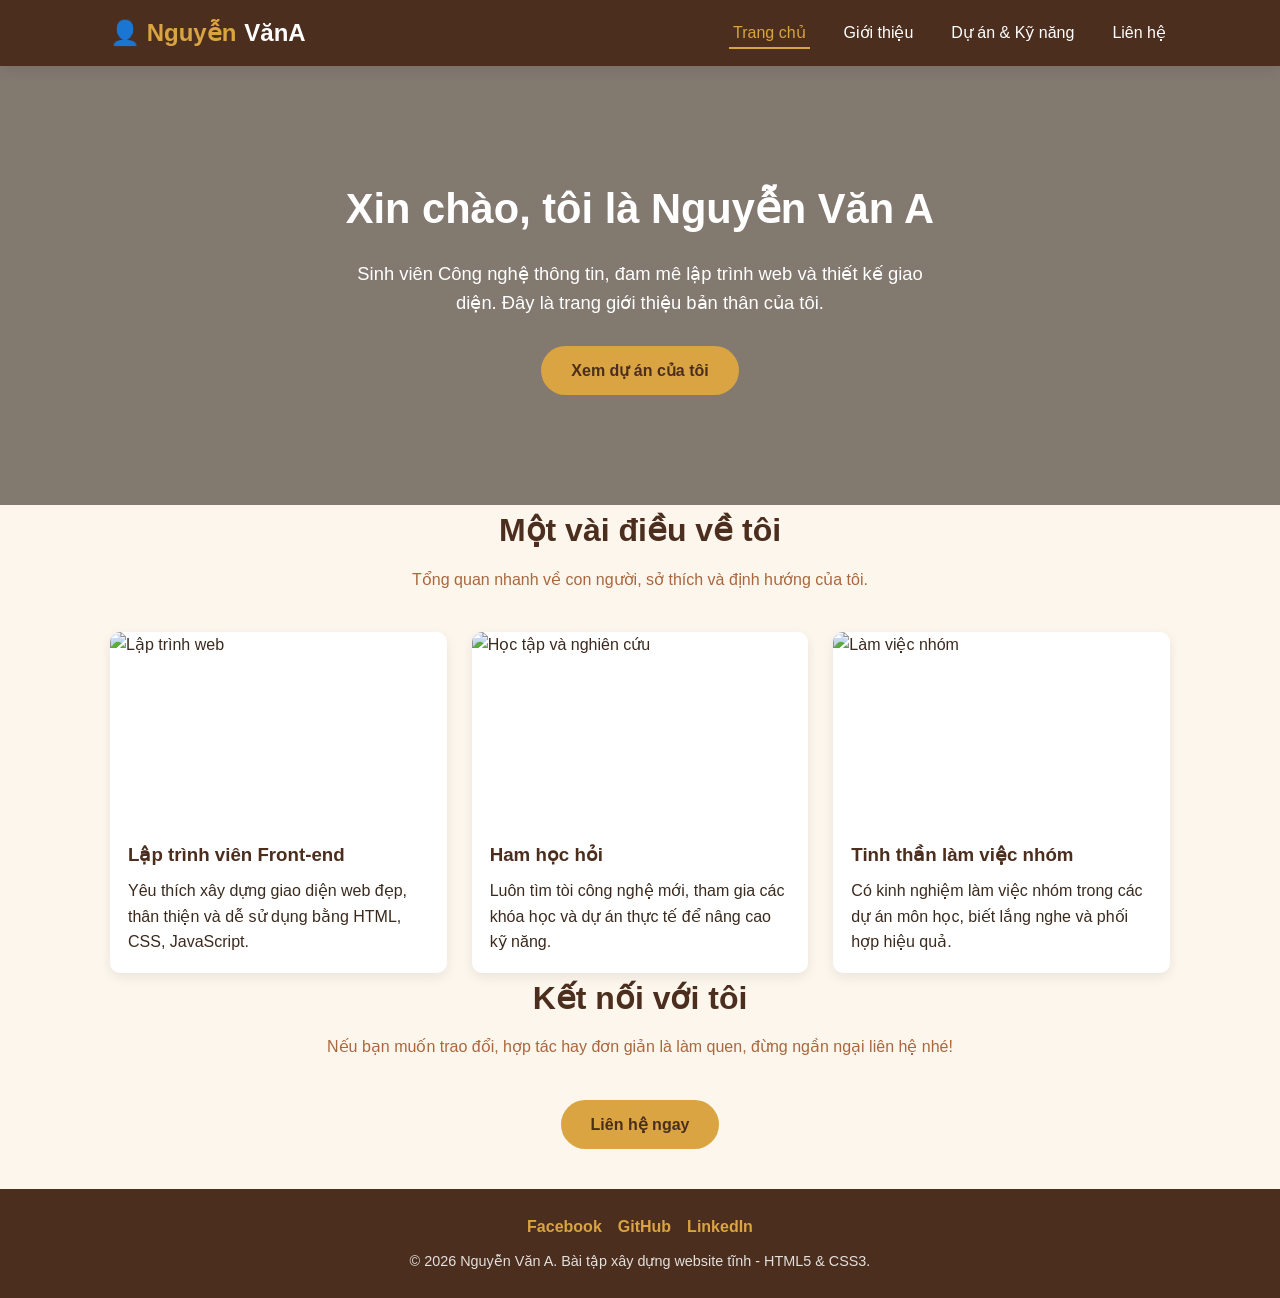
==== index.html @ bffe3a09 "Add files via upload" ====
<!DOCTYPE html>
<html lang="vi">
<head>
<meta charset="UTF-8" />
<meta name="viewport" content="width=device-width, initial-scale=1.0" />
<title>Nguyễn Văn A - Trang chủ</title>
<link rel="stylesheet" href="css/style.css" />
</head>
<body>

<header>
  <nav class="navbar">
    <a href="index.html" class="logo">👤 Nguyễn<span>VănA</span></a>
    <ul class="nav-links" id="navLinks">
      <li><a href="index.html" class="active">Trang chủ</a></li>
      <li><a href="about.html">Giới thiệu</a></li>
      <li><a href="projects.html">Dự án &amp; Kỹ năng</a></li>
      <li><a href="contact.html">Liên hệ</a></li>
    </ul>
    <button class="menu-toggle" id="menuToggle" aria-label="Mở menu">
      <span></span><span></span><span></span>
    </button>
  </nav>
</header>

<section class="hero">
  <h1>Xin chào, tôi là Nguyễn Văn A</h1>
  <p>Sinh viên Công nghệ thông tin, đam mê lập trình web và thiết kế giao diện. Đây là trang giới thiệu bản thân của tôi.</p>
  <a href="projects.html" class="btn">Xem dự án của tôi</a>
</section>

<section class="container">
  <h2 class="section-title">Một vài điều về tôi</h2>
  <p class="section-subtitle">Tổng quan nhanh về con người, sở thích và định hướng của tôi.</p>
  <div class="grid">
    <div class="card">
      <img src="https://images.unsplash.com/photo-1517694712202-14dd9538aa97?auto=format&fit=crop&w=600&q=80" alt="Lập trình web" />
      <div class="card-body">
        <h3>Lập trình viên Front-end</h3>
        <p>Yêu thích xây dựng giao diện web đẹp, thân thiện và dễ sử dụng bằng HTML, CSS, JavaScript.</p>
      </div>
    </div>
    <div class="card">
      <img src="https://images.unsplash.com/photo-1522202176988-66273c2fd55f?auto=format&fit=crop&w=600&q=80" alt="Học tập và nghiên cứu" />
      <div class="card-body">
        <h3>Ham học hỏi</h3>
        <p>Luôn tìm tòi công nghệ mới, tham gia các khóa học và dự án thực tế để nâng cao kỹ năng.</p>
      </div>
    </div>
    <div class="card">
      <img src="https://images.unsplash.com/photo-1522071820081-009f0129c71c?auto=format&fit=crop&w=600&q=80" alt="Làm việc nhóm" />
      <div class="card-body">
        <h3>Tinh thần làm việc nhóm</h3>
        <p>Có kinh nghiệm làm việc nhóm trong các dự án môn học, biết lắng nghe và phối hợp hiệu quả.</p>
      </div>
    </div>
  </div>
</section>

<section class="container" style="text-align:center;">
  <h2 class="section-title">Kết nối với tôi</h2>
  <p class="section-subtitle">Nếu bạn muốn trao đổi, hợp tác hay đơn giản là làm quen, đừng ngần ngại liên hệ nhé!</p>
  <a href="contact.html" class="btn">Liên hệ ngay</a>
</section>

<footer>
  <div class="socials">
    <a href="#">Facebook</a>
    <a href="#">GitHub</a>
    <a href="#">LinkedIn</a>
  </div>
  <p>&copy; 2026 Nguyễn Văn A. Bài tập xây dựng website tĩnh - HTML5 &amp; CSS3.</p>
</footer>

<script src="js/main.js"></script>
</body>
</html>
---- css/style.css ----
/* ============================================
   CÀ PHÊ HƯƠNG VIỆT - STYLE CHUNG
   ============================================ */

:root {
  --color-primary: #4b2e1e;
  --color-secondary: #a9673f;
  --color-accent: #d9a441;
  --color-light: #fdf6ec;
  --color-text: #3b2a1e;
  --color-white: #ffffff;
  --shadow: 0 4px 12px rgba(0, 0, 0, 0.08);
  --radius: 10px;
  --max-width: 1100px;
}

* {
  margin: 0;
  padding: 0;
  box-sizing: border-box;
}

html {
  scroll-behavior: smooth;
}

body {
  font-family: "Segoe UI", Tahoma, Geneva, Verdana, sans-serif;
  color: var(--color-text);
  background-color: var(--color-light);
  line-height: 1.6;
}

img {
  max-width: 100%;
  display: block;
}

a {
  text-decoration: none;
  color: inherit;
}

ul {
  list-style: none;
}

.container {
  max-width: var(--max-width);
  margin: 0 auto;
  padding: 0 20px;
}

/* ===== HEADER & NAV ===== */
header {
  background-color: var(--color-primary);
  color: var(--color-white);
  position: sticky;
  top: 0;
  z-index: 100;
  box-shadow: var(--shadow);
}

.navbar {
  display: flex;
  align-items: center;
  justify-content: space-between;
  max-width: var(--max-width);
  margin: 0 auto;
  padding: 14px 20px;
}

.logo {
  font-size: 1.5rem;
  font-weight: 700;
  color: var(--color-accent);
  display: flex;
  align-items: center;
  gap: 8px;
}

.logo span {
  color: var(--color-white);
}

.nav-links {
  display: flex;
  gap: 30px;
}

.nav-links a {
  font-weight: 500;
  padding: 6px 4px;
  border-bottom: 2px solid transparent;
  transition: border-color 0.25s, color 0.25s;
}

.nav-links a:hover,
.nav-links a.active {
  border-color: var(--color-accent);
  color: var(--color-accent);
}

.menu-toggle {
  display: none;
  flex-direction: column;
  gap: 5px;
  cursor: pointer;
  background: none;
  border: none;
}

.menu-toggle span {
  width: 26px;
  height: 3px;
  background-color: var(--color-white);
  border-radius: 2px;
}

/* ===== HERO ===== */
.hero {
  background: linear-gradient(rgba(30, 18, 10, 0.55), rgba(30, 18, 10, 0.55)),
    url("https://images.unsplash.com/photo-1495474472287-4d71bcdd2085?auto=format&fit=crop&w=1400&q=80")
      center/cover no-repeat;
  color: var(--color-white);
  text-align: center;
  padding: 110px 20px;
}

.hero h1 {
  font-size: 2.6rem;
  margin-bottom: 16px;
}

.hero p {
  font-size: 1.15rem;
  max-width: 600px;
  margin: 0 auto 28px;
}

.btn {
  display: inline-block;
  background-color: var(--color-accent);
  color: var(--color-primary);
  font-weight: 700;
  padding: 12px 30px;
  border-radius: 30px;
  transition: transform 0.2s, background-color 0.2s;
}

.btn:hover {
  background-color: var(--color-white);
  transform: translateY(-2px);
}

/* ===== SECTIONS ===== */
section {
  padding: 60px 0;
}

.section-title {
  text-align: center;
  font-size: 2rem;
  color: var(--color-primary);
  margin-bottom: 10px;
}

.section-subtitle {
  text-align: center;
  color: var(--color-secondary);
  margin-bottom: 40px;
  max-width: 650px;
  margin-left: auto;
  margin-right: auto;
}

/* ===== CARDS / GRID ===== */
.grid {
  display: grid;
  grid-template-columns: repeat(3, 1fr);
  gap: 25px;
}

.card {
  background-color: var(--color-white);
  border-radius: var(--radius);
  overflow: hidden;
  box-shadow: var(--shadow);
  transition: transform 0.25s;
}

.card:hover {
  transform: translateY(-6px);
}

.card img {
  width: 100%;
  height: 190px;
  object-fit: cover;
}

.card-body {
  padding: 18px;
}

.card-body h3 {
  color: var(--color-primary);
  margin-bottom: 8px;
}

.price {
  display: inline-block;
  margin-top: 10px;
  font-weight: 700;
  color: var(--color-secondary);
}

/* ===== ABOUT PAGE ===== */
.about-flex {
  display: flex;
  align-items: center;
  gap: 40px;
  flex-wrap: wrap;
}

.about-flex img {
  flex: 1 1 350px;
  border-radius: var(--radius);
  box-shadow: var(--shadow);
}

.about-text {
  flex: 1 1 400px;
}

.about-text h2 {
  color: var(--color-primary);
  margin-bottom: 14px;
}

.about-text p {
  margin-bottom: 14px;
}

.values {
  display: grid;
  grid-template-columns: repeat(3, 1fr);
  gap: 20px;
  margin-top: 50px;
}

.value-box {
  background-color: var(--color-white);
  border-radius: var(--radius);
  padding: 25px;
  text-align: center;
  box-shadow: var(--shadow);
}

.value-box .icon {
  font-size: 2.2rem;
  margin-bottom: 12px;
}

/* ===== CONTACT PAGE ===== */
.contact-wrap {
  display: flex;
  gap: 40px;
  flex-wrap: wrap;
}

.contact-info,
.contact-form {
  flex: 1 1 350px;
  background-color: var(--color-white);
  padding: 28px;
  border-radius: var(--radius);
  box-shadow: var(--shadow);
}

.contact-info h3 {
  color: var(--color-primary);
  margin-bottom: 16px;
}

.contact-info p {
  margin-bottom: 12px;
}

.contact-form label {
  display: block;
  margin-bottom: 6px;
  font-weight: 600;
  color: var(--color-primary);
}

.contact-form input,
.contact-form textarea {
  width: 100%;
  padding: 10px 12px;
  margin-bottom: 18px;
  border: 1px solid #ddd;
  border-radius: 6px;
  font-family: inherit;
  font-size: 1rem;
}

.contact-form textarea {
  resize: vertical;
  min-height: 120px;
}

.map-frame {
  margin-top: 40px;
  border-radius: var(--radius);
  overflow: hidden;
  box-shadow: var(--shadow);
}

.map-frame iframe {
  width: 100%;
  height: 320px;
  border: 0;
}

/* ===== FOOTER ===== */
footer {
  background-color: var(--color-primary);
  color: var(--color-white);
  text-align: center;
  padding: 25px 20px;
  margin-top: 40px;
}

footer p {
  font-size: 0.9rem;
  opacity: 0.85;
}

footer .socials {
  margin-bottom: 10px;
  display: flex;
  justify-content: center;
  gap: 16px;
}

footer .socials a {
  color: var(--color-accent);
  font-weight: 600;
}

/* ===== RESPONSIVE ===== */
@media (max-width: 850px) {
  .grid,
  .values {
    grid-template-columns: repeat(2, 1fr);
  }
}

@media (max-width: 700px) {
  .nav-links {
    position: absolute;
    top: 100%;
    left: 0;
    right: 0;
    background-color: var(--color-primary);
    flex-direction: column;
    align-items: center;
    gap: 0;
    max-height: 0;
    overflow: hidden;
    transition: max-height 0.3s ease;
  }

  .nav-links.open {
    max-height: 300px;
  }

  .nav-links a {
    padding: 14px;
    width: 100%;
    text-align: center;
  }

  .menu-toggle {
    display: flex;
  }

  .hero h1 {
    font-size: 2rem;
  }

  .about-flex {
    flex-direction: column;
  }
}

@media (max-width: 500px) {
  .grid,
  .values {
    grid-template-columns: 1fr;
  }
}
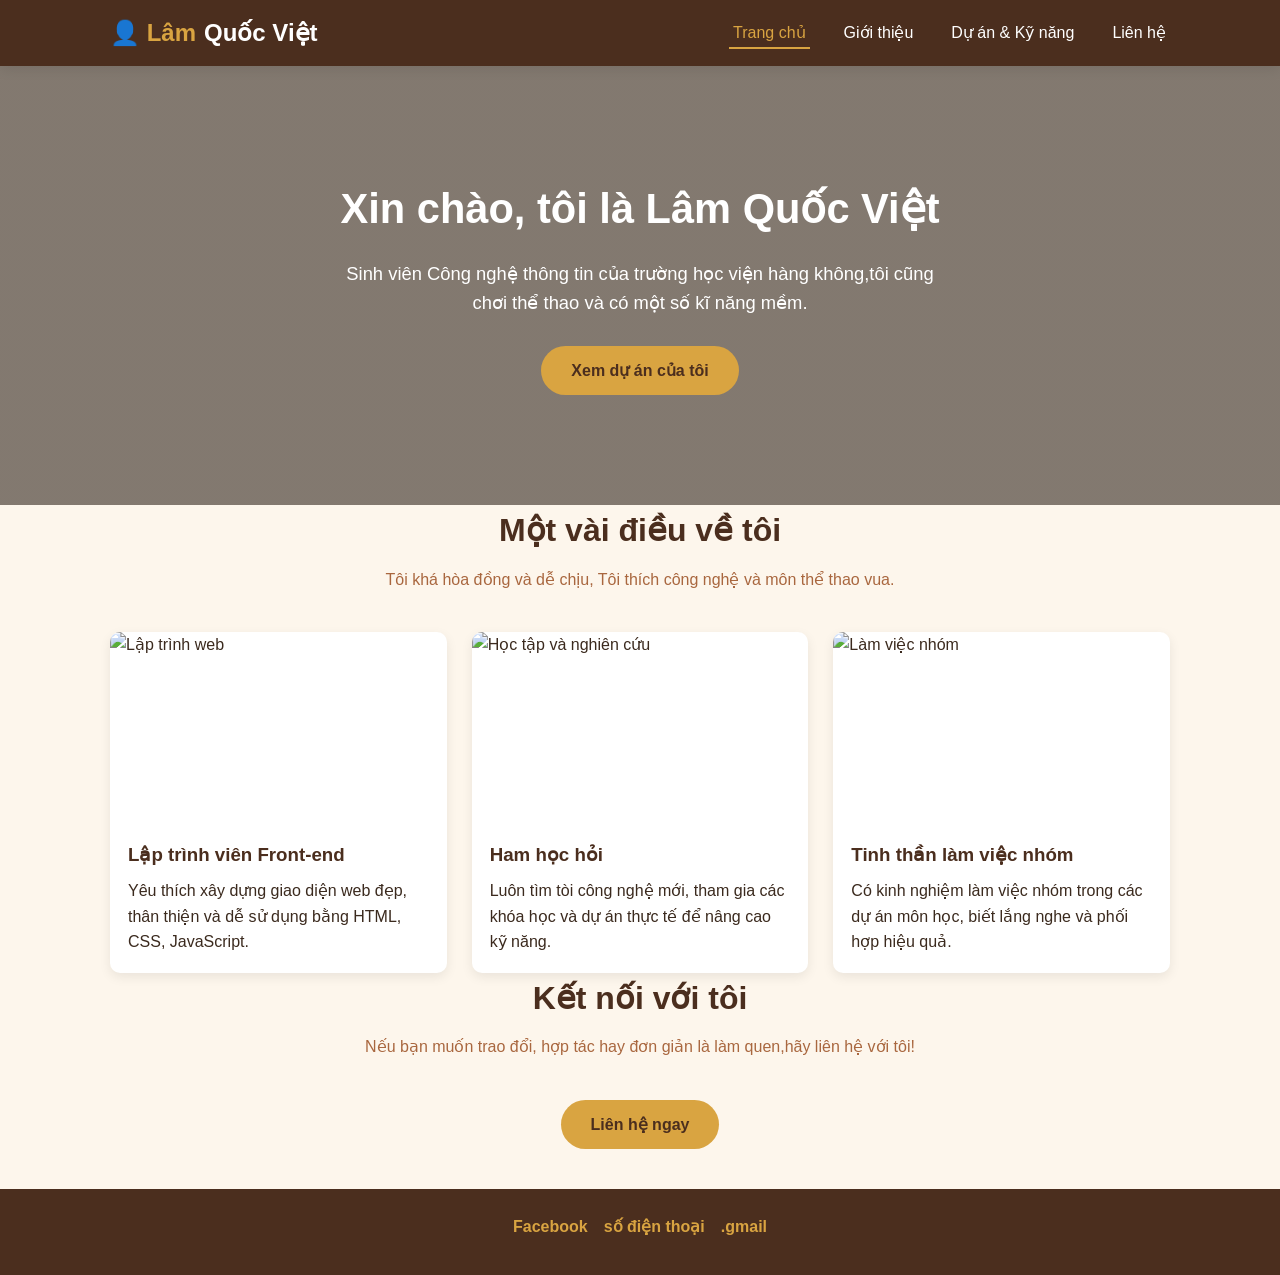
==== commit 80099a6a: "Update index.html" ====
--- a/index.html
+++ b/index.html
@@ -3,14 +3,14 @@
 <head>
 <meta charset="UTF-8" />
 <meta name="viewport" content="width=device-width, initial-scale=1.0" />
-<title>Nguyễn Văn A - Trang chủ</title>
+<title>Lâm Quốc Việt - Trang chủ</title>
 <link rel="stylesheet" href="css/style.css" />
 </head>
 <body>
 
 <header>
   <nav class="navbar">
-    <a href="index.html" class="logo">👤 Nguyễn<span>VănA</span></a>
+    <a href="index.html" class="logo">👤 Lâm<span>Quốc Việt</span></a>
     <ul class="nav-links" id="navLinks">
       <li><a href="index.html" class="active">Trang chủ</a></li>
       <li><a href="about.html">Giới thiệu</a></li>
@@ -24,14 +24,14 @@
 </header>
 
 <section class="hero">
-  <h1>Xin chào, tôi là Nguyễn Văn A</h1>
-  <p>Sinh viên Công nghệ thông tin, đam mê lập trình web và thiết kế giao diện. Đây là trang giới thiệu bản thân của tôi.</p>
+  <h1>Xin chào, tôi là Lâm Quốc Việt</h1>
+  <p>Sinh viên Công nghệ thông tin của trường học viện hàng không,tôi cũng chơi thể thao và có một số kĩ năng mềm.</p>
   <a href="projects.html" class="btn">Xem dự án của tôi</a>
 </section>
 
 <section class="container">
   <h2 class="section-title">Một vài điều về tôi</h2>
-  <p class="section-subtitle">Tổng quan nhanh về con người, sở thích và định hướng của tôi.</p>
+  <p class="section-subtitle">Tôi khá hòa đồng và dễ chịu, Tôi thích công nghệ và môn thể thao vua.</p>
   <div class="grid">
     <div class="card">
       <img src="https://images.unsplash.com/photo-1517694712202-14dd9538aa97?auto=format&fit=crop&w=600&q=80" alt="Lập trình web" />
@@ -59,17 +59,16 @@
 
 <section class="container" style="text-align:center;">
   <h2 class="section-title">Kết nối với tôi</h2>
-  <p class="section-subtitle">Nếu bạn muốn trao đổi, hợp tác hay đơn giản là làm quen, đừng ngần ngại liên hệ nhé!</p>
+  <p class="section-subtitle">Nếu bạn muốn trao đổi, hợp tác hay đơn giản là làm quen,hãy liên hệ với tôi!</p>
   <a href="contact.html" class="btn">Liên hệ ngay</a>
 </section>
 
 <footer>
   <div class="socials">
     <a href="#">Facebook</a>
-    <a href="#">GitHub</a>
-    <a href="#">LinkedIn</a>
+    <a href="#">số điện thoại</a>
+    <a href="#">.gmail</a>
   </div>
-  <p>&copy; 2026 Nguyễn Văn A. Bài tập xây dựng website tĩnh - HTML5 &amp; CSS3.</p>
 </footer>
 
 <script src="js/main.js"></script>
